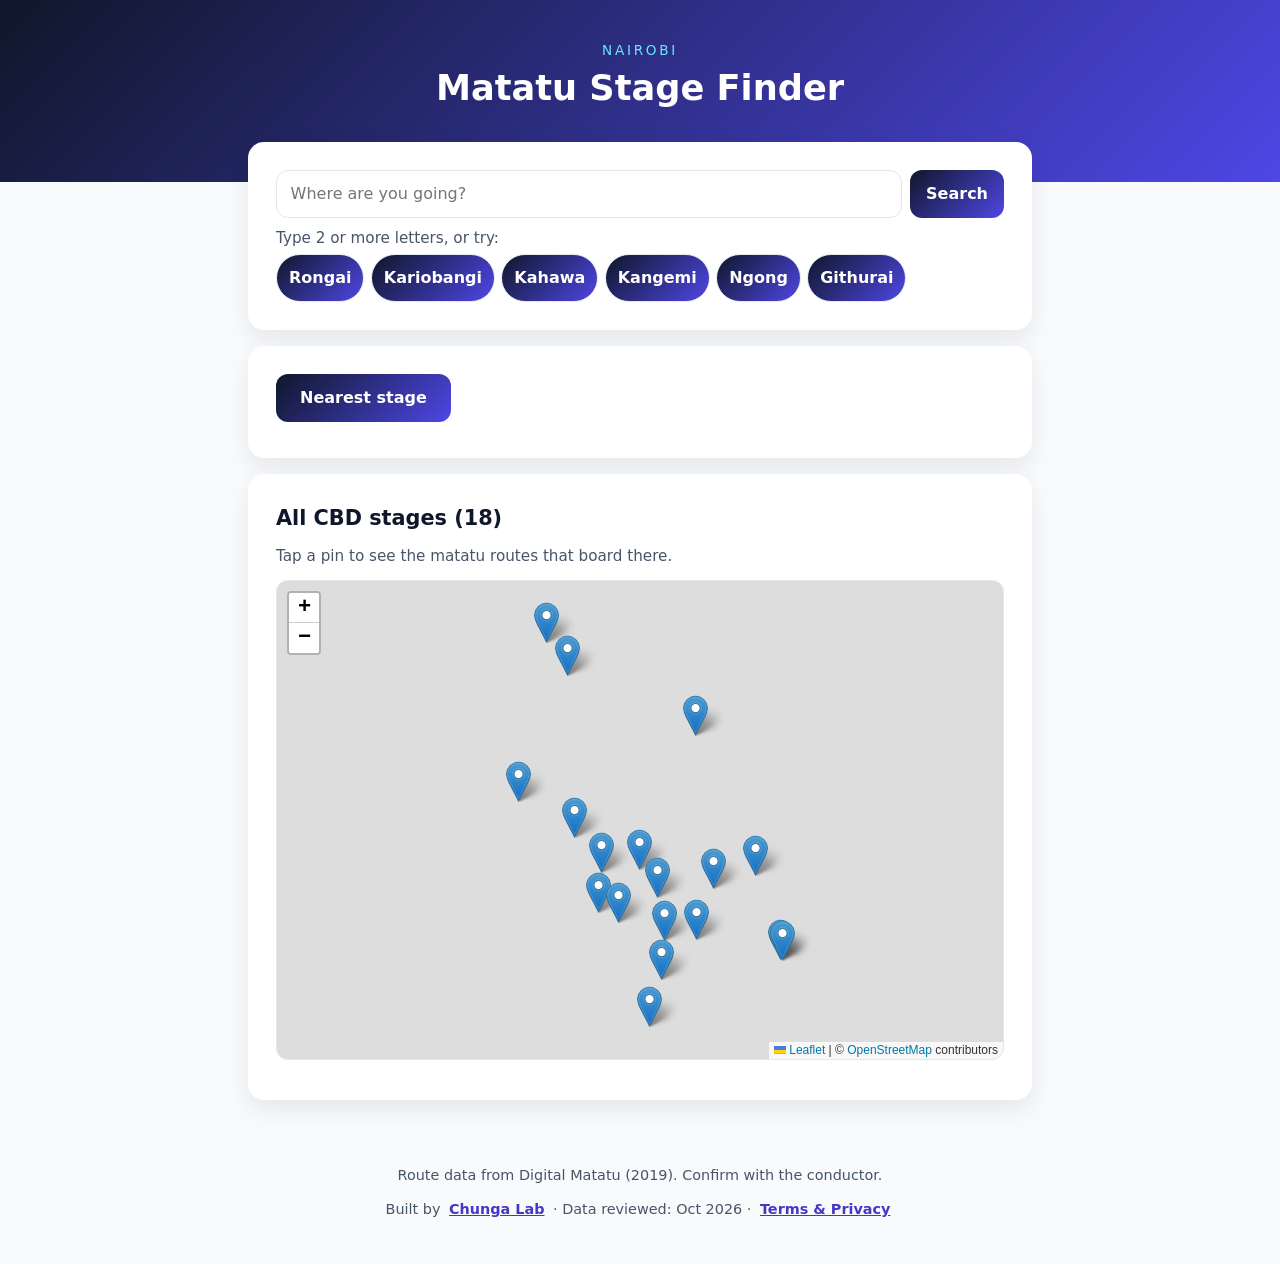
==== matatu/index.html @ adf6af7a "Matatu stage finder: preview" ====
<!DOCTYPE html>
<html lang="en">
<head>
  <meta charset="utf-8">
  <meta name="viewport" content="width=device-width, initial-scale=1">
  <title>Nairobi Matatu Stage Finder</title>
  <meta name="description" content="Find the matatu route number and the CBD stage to board at.">
  <meta name="theme-color" content="#0f172a">
  <link rel="manifest" href="manifest.webmanifest">
  <link rel="icon" href="icons/icon-192.png">
  <link rel="apple-touch-icon" href="icons/icon-192.png">
  <link rel="stylesheet" href="vendor/leaflet/leaflet.css">
  <link rel="stylesheet" href="style.css">
</head>
<body>
  <header>
    <p class="brand">Nairobi</p>
    <h1><a href="#/">Matatu Stage Finder</a></h1>
  </header>
  <main id="screen" aria-live="polite"></main>
  <footer>
    <p>Route data from Digital Matatu (2019). Confirm with the conductor.</p>
    <p class="footer-links">
      Built by <a href="https://chungalab.github.io" target="_blank" rel="noopener">Chunga Lab</a>
      <span aria-hidden="true">·</span> Data reviewed: Oct 2026
      <span aria-hidden="true">·</span> <a href="#/terms">Terms &amp; Privacy</a>
    </p>
  </footer>
  <script src="vendor/leaflet/leaflet.js"></script>
  <script type="module" src="app.js"></script>
</body>
</html>
---- matatu/vendor/leaflet/leaflet.css ----
/* required styles */

.leaflet-pane,
.leaflet-tile,
.leaflet-marker-icon,
.leaflet-marker-shadow,
.leaflet-tile-container,
.leaflet-pane > svg,
.leaflet-pane > canvas,
.leaflet-zoom-box,
.leaflet-image-layer,
.leaflet-layer {
	position: absolute;
	left: 0;
	top: 0;
	}
.leaflet-container {
	overflow: hidden;
	}
.leaflet-tile,
.leaflet-marker-icon,
.leaflet-marker-shadow {
	-webkit-user-select: none;
	   -moz-user-select: none;
	        user-select: none;
	  -webkit-user-drag: none;
	}
/* Prevents IE11 from highlighting tiles in blue */
.leaflet-tile::selection {
	background: transparent;
}
/* Safari renders non-retina tile on retina better with this, but Chrome is worse */
.leaflet-safari .leaflet-tile {
	image-rendering: -webkit-optimize-contrast;
	}
/* hack that prevents hw layers "stretching" when loading new tiles */
.leaflet-safari .leaflet-tile-container {
	width: 1600px;
	height: 1600px;
	-webkit-transform-origin: 0 0;
	}
.leaflet-marker-icon,
.leaflet-marker-shadow {
	display: block;
	}
/* .leaflet-container svg: reset svg max-width decleration shipped in Joomla! (joomla.org) 3.x */
/* .leaflet-container img: map is broken in FF if you have max-width: 100% on tiles */
.leaflet-container .leaflet-overlay-pane svg {
	max-width: none !important;
	max-height: none !important;
	}
.leaflet-container .leaflet-marker-pane img,
.leaflet-container .leaflet-shadow-pane img,
.leaflet-container .leaflet-tile-pane img,
.leaflet-container img.leaflet-image-layer,
.leaflet-container .leaflet-tile {
	max-width: none !important;
	max-height: none !important;
	width: auto;
	padding: 0;
	}

.leaflet-container img.leaflet-tile {
	/* See: https://bugs.chromium.org/p/chromium/issues/detail?id=600120 */
	mix-blend-mode: plus-lighter;
}

.leaflet-container.leaflet-touch-zoom {
	-ms-touch-action: pan-x pan-y;
	touch-action: pan-x pan-y;
	}
.leaflet-container.leaflet-touch-drag {
	-ms-touch-action: pinch-zoom;
	/* Fallback for FF which doesn't support pinch-zoom */
	touch-action: none;
	touch-action: pinch-zoom;
}
.leaflet-container.leaflet-touch-drag.leaflet-touch-zoom {
	-ms-touch-action: none;
	touch-action: none;
}
.leaflet-container {
	-webkit-tap-highlight-color: transparent;
}
.leaflet-container a {
	-webkit-tap-highlight-color: rgba(51, 181, 229, 0.4);
}
.leaflet-tile {
	filter: inherit;
	visibility: hidden;
	}
.leaflet-tile-loaded {
	visibility: inherit;
	}
.leaflet-zoom-box {
	width: 0;
	height: 0;
	-moz-box-sizing: border-box;
	     box-sizing: border-box;
	z-index: 800;
	}
/* workaround for https://bugzilla.mozilla.org/show_bug.cgi?id=888319 */
.leaflet-overlay-pane svg {
	-moz-user-select: none;
	}

.leaflet-pane         { z-index: 400; }

.leaflet-tile-pane    { z-index: 200; }
.leaflet-overlay-pane { z-index: 400; }
.leaflet-shadow-pane  { z-index: 500; }
.leaflet-marker-pane  { z-index: 600; }
.leaflet-tooltip-pane   { z-index: 650; }
.leaflet-popup-pane   { z-index: 700; }

.leaflet-map-pane canvas { z-index: 100; }
.leaflet-map-pane svg    { z-index: 200; }

.leaflet-vml-shape {
	width: 1px;
	height: 1px;
	}
.lvml {
	behavior: url(#default#VML);
	display: inline-block;
	position: absolute;
	}


/* control positioning */

.leaflet-control {
	position: relative;
	z-index: 800;
	pointer-events: visiblePainted; /* IE 9-10 doesn't have auto */
	pointer-events: auto;
	}
.leaflet-top,
.leaflet-bottom {
	position: absolute;
	z-index: 1000;
	pointer-events: none;
	}
.leaflet-top {
	top: 0;
	}
.leaflet-right {
	right: 0;
	}
.leaflet-bottom {
	bottom: 0;
	}
.leaflet-left {
	left: 0;
	}
.leaflet-control {
	float: left;
	clear: both;
	}
.leaflet-right .leaflet-control {
	float: right;
	}
.leaflet-top .leaflet-control {
	margin-top: 10px;
	}
.leaflet-bottom .leaflet-control {
	margin-bottom: 10px;
	}
.leaflet-left .leaflet-control {
	margin-left: 10px;
	}
.leaflet-right .leaflet-control {
	margin-right: 10px;
	}


/* zoom and fade animations */

.leaflet-fade-anim .leaflet-popup {
	opacity: 0;
	-webkit-transition: opacity 0.2s linear;
	   -moz-transition: opacity 0.2s linear;
	        transition: opacity 0.2s linear;
	}
.leaflet-fade-anim .leaflet-map-pane .leaflet-popup {
	opacity: 1;
	}
.leaflet-zoom-animated {
	-webkit-transform-origin: 0 0;
	    -ms-transform-origin: 0 0;
	        transform-origin: 0 0;
	}
svg.leaflet-zoom-animated {
	will-change: transform;
}

.leaflet-zoom-anim .leaflet-zoom-animated {
	-webkit-transition: -webkit-transform 0.25s cubic-bezier(0,0,0.25,1);
	   -moz-transition:    -moz-transform 0.25s cubic-bezier(0,0,0.25,1);
	        transition:         transform 0.25s cubic-bezier(0,0,0.25,1);
	}
.leaflet-zoom-anim .leaflet-tile,
.leaflet-pan-anim .leaflet-tile {
	-webkit-transition: none;
	   -moz-transition: none;
	        transition: none;
	}

.leaflet-zoom-anim .leaflet-zoom-hide {
	visibility: hidden;
	}


/* cursors */

.leaflet-interactive {
	cursor: pointer;
	}
.leaflet-grab {
	cursor: -webkit-grab;
	cursor:    -moz-grab;
	cursor:         grab;
	}
.leaflet-crosshair,
.leaflet-crosshair .leaflet-interactive {
	cursor: crosshair;
	}
.leaflet-popup-pane,
.leaflet-control {
	cursor: auto;
	}
.leaflet-dragging .leaflet-grab,
.leaflet-dragging .leaflet-grab .leaflet-interactive,
.leaflet-dragging .leaflet-marker-draggable {
	cursor: move;
	cursor: -webkit-grabbing;
	cursor:    -moz-grabbing;
	cursor:         grabbing;
	}

/* marker & overlays interactivity */
.leaflet-marker-icon,
.leaflet-marker-shadow,
.leaflet-image-layer,
.leaflet-pane > svg path,
.leaflet-tile-container {
	pointer-events: none;
	}

.leaflet-marker-icon.leaflet-interactive,
.leaflet-image-layer.leaflet-interactive,
.leaflet-pane > svg path.leaflet-interactive,
svg.leaflet-image-layer.leaflet-interactive path {
	pointer-events: visiblePainted; /* IE 9-10 doesn't have auto */
	pointer-events: auto;
	}

/* visual tweaks */

.leaflet-container {
	background: #ddd;
	outline-offset: 1px;
	}
.leaflet-container a {
	color: #0078A8;
	}
.leaflet-zoom-box {
	border: 2px dotted #38f;
	background: rgba(255,255,255,0.5);
	}


/* general typography */
.leaflet-container {
	font-family: "Helvetica Neue", Arial, Helvetica, sans-serif;
	font-size: 12px;
	font-size: 0.75rem;
	line-height: 1.5;
	}


/* general toolbar styles */

.leaflet-bar {
	box-shadow: 0 1px 5px rgba(0,0,0,0.65);
	border-radius: 4px;
	}
.leaflet-bar a {
	background-color: #fff;
	border-bottom: 1px solid #ccc;
	width: 26px;
	height: 26px;
	line-height: 26px;
	display: block;
	text-align: center;
	text-decoration: none;
	color: black;
	}
.leaflet-bar a,
.leaflet-control-layers-toggle {
	background-position: 50% 50%;
	background-repeat: no-repeat;
	display: block;
	}
.leaflet-bar a:hover,
.leaflet-bar a:focus {
	background-color: #f4f4f4;
	}
.leaflet-bar a:first-child {
	border-top-left-radius: 4px;
	border-top-right-radius: 4px;
	}
.leaflet-bar a:last-child {
	border-bottom-left-radius: 4px;
	border-bottom-right-radius: 4px;
	border-bottom: none;
	}
.leaflet-bar a.leaflet-disabled {
	cursor: default;
	background-color: #f4f4f4;
	color: #bbb;
	}

.leaflet-touch .leaflet-bar a {
	width: 30px;
	height: 30px;
	line-height: 30px;
	}
.leaflet-touch .leaflet-bar a:first-child {
	border-top-left-radius: 2px;
	border-top-right-radius: 2px;
	}
.leaflet-touch .leaflet-bar a:last-child {
	border-bottom-left-radius: 2px;
	border-bottom-right-radius: 2px;
	}

/* zoom control */

.leaflet-control-zoom-in,
.leaflet-control-zoom-out {
	font: bold 18px 'Lucida Console', Monaco, monospace;
	text-indent: 1px;
	}

.leaflet-touch .leaflet-control-zoom-in, .leaflet-touch .leaflet-control-zoom-out  {
	font-size: 22px;
	}


/* layers control */

.leaflet-control-layers {
	box-shadow: 0 1px 5px rgba(0,0,0,0.4);
	background: #fff;
	border-radius: 5px;
	}
.leaflet-control-layers-toggle {
	background-image: url(images/layers.png);
	width: 36px;
	height: 36px;
	}
.leaflet-retina .leaflet-control-layers-toggle {
	background-image: url(images/layers-2x.png);
	background-size: 26px 26px;
	}
.leaflet-touch .leaflet-control-layers-toggle {
	width: 44px;
	height: 44px;
	}
.leaflet-control-layers .leaflet-control-layers-list,
.leaflet-control-layers-expanded .leaflet-control-layers-toggle {
	display: none;
	}
.leaflet-control-layers-expanded .leaflet-control-layers-list {
	display: block;
	position: relative;
	}
.leaflet-control-layers-expanded {
	padding: 6px 10px 6px 6px;
	color: #333;
	background: #fff;
	}
.leaflet-control-layers-scrollbar {
	overflow-y: scroll;
	overflow-x: hidden;
	padding-right: 5px;
	}
.leaflet-control-layers-selector {
	margin-top: 2px;
	position: relative;
	top: 1px;
	}
.leaflet-control-layers label {
	display: block;
	font-size: 13px;
	font-size: 1.08333em;
	}
.leaflet-control-layers-separator {
	height: 0;
	border-top: 1px solid #ddd;
	margin: 5px -10px 5px -6px;
	}

/* Default icon URLs */
.leaflet-default-icon-path { /* used only in path-guessing heuristic, see L.Icon.Default */
	background-image: url(images/marker-icon.png);
	}


/* attribution and scale controls */

.leaflet-container .leaflet-control-attribution {
	background: #fff;
	background: rgba(255, 255, 255, 0.8);
	margin: 0;
	}
.leaflet-control-attribution,
.leaflet-control-scale-line {
	padding: 0 5px;
	color: #333;
	line-height: 1.4;
	}
.leaflet-control-attribution a {
	text-decoration: none;
	}
.leaflet-control-attribution a:hover,
.leaflet-control-attribution a:focus {
	text-decoration: underline;
	}
.leaflet-attribution-flag {
	display: inline !important;
	vertical-align: baseline !important;
	width: 1em;
	height: 0.6669em;
	}
.leaflet-left .leaflet-control-scale {
	margin-left: 5px;
	}
.leaflet-bottom .leaflet-control-scale {
	margin-bottom: 5px;
	}
.leaflet-control-scale-line {
	border: 2px solid #777;
	border-top: none;
	line-height: 1.1;
	padding: 2px 5px 1px;
	white-space: nowrap;
	-moz-box-sizing: border-box;
	     box-sizing: border-box;
	background: rgba(255, 255, 255, 0.8);
	text-shadow: 1px 1px #fff;
	}
.leaflet-control-scale-line:not(:first-child) {
	border-top: 2px solid #777;
	border-bottom: none;
	margin-top: -2px;
	}
.leaflet-control-scale-line:not(:first-child):not(:last-child) {
	border-bottom: 2px solid #777;
	}

.leaflet-touch .leaflet-control-attribution,
.leaflet-touch .leaflet-control-layers,
.leaflet-touch .leaflet-bar {
	box-shadow: none;
	}
.leaflet-touch .leaflet-control-layers,
.leaflet-touch .leaflet-bar {
	border: 2px solid rgba(0,0,0,0.2);
	background-clip: padding-box;
	}


/* popup */

.leaflet-popup {
	position: absolute;
	text-align: center;
	margin-bottom: 20px;
	}
.leaflet-popup-content-wrapper {
	padding: 1px;
	text-align: left;
	border-radius: 12px;
	}
.leaflet-popup-content {
	margin: 13px 24px 13px 20px;
	line-height: 1.3;
	font-size: 13px;
	font-size: 1.08333em;
	min-height: 1px;
	}
.leaflet-popup-content p {
	margin: 17px 0;
	margin: 1.3em 0;
	}
.leaflet-popup-tip-container {
	width: 40px;
	height: 20px;
	position: absolute;
	left: 50%;
	margin-top: -1px;
	margin-left: -20px;
	overflow: hidden;
	pointer-events: none;
	}
.leaflet-popup-tip {
	width: 17px;
	height: 17px;
	padding: 1px;

	margin: -10px auto 0;
	pointer-events: auto;

	-webkit-transform: rotate(45deg);
	   -moz-transform: rotate(45deg);
	    -ms-transform: rotate(45deg);
	        transform: rotate(45deg);
	}
.leaflet-popup-content-wrapper,
.leaflet-popup-tip {
	background: white;
	color: #333;
	box-shadow: 0 3px 14px rgba(0,0,0,0.4);
	}
.leaflet-container a.leaflet-popup-close-button {
	position: absolute;
	top: 0;
	right: 0;
	border: none;
	text-align: center;
	width: 24px;
	height: 24px;
	font: 16px/24px Tahoma, Verdana, sans-serif;
	color: #757575;
	text-decoration: none;
	background: transparent;
	}
.leaflet-container a.leaflet-popup-close-button:hover,
.leaflet-container a.leaflet-popup-close-button:focus {
	color: #585858;
	}
.leaflet-popup-scrolled {
	overflow: auto;
	}

.leaflet-oldie .leaflet-popup-content-wrapper {
	-ms-zoom: 1;
	}
.leaflet-oldie .leaflet-popup-tip {
	width: 24px;
	margin: 0 auto;

	-ms-filter: "progid:DXImageTransform.Microsoft.Matrix(M11=0.70710678, M12=0.70710678, M21=-0.70710678, M22=0.70710678)";
	filter: progid:DXImageTransform.Microsoft.Matrix(M11=0.70710678, M12=0.70710678, M21=-0.70710678, M22=0.70710678);
	}

.leaflet-oldie .leaflet-control-zoom,
.leaflet-oldie .leaflet-control-layers,
.leaflet-oldie .leaflet-popup-content-wrapper,
.leaflet-oldie .leaflet-popup-tip {
	border: 1px solid #999;
	}


/* div icon */

.leaflet-div-icon {
	background: #fff;
	border: 1px solid #666;
	}


/* Tooltip */
/* Base styles for the element that has a tooltip */
.leaflet-tooltip {
	position: absolute;
	padding: 6px;
	background-color: #fff;
	border: 1px solid #fff;
	border-radius: 3px;
	color: #222;
	white-space: nowrap;
	-webkit-user-select: none;
	-moz-user-select: none;
	-ms-user-select: none;
	user-select: none;
	pointer-events: none;
	box-shadow: 0 1px 3px rgba(0,0,0,0.4);
	}
.leaflet-tooltip.leaflet-interactive {
	cursor: pointer;
	pointer-events: auto;
	}
.leaflet-tooltip-top:before,
.leaflet-tooltip-bottom:before,
.leaflet-tooltip-left:before,
.leaflet-tooltip-right:before {
	position: absolute;
	pointer-events: none;
	border: 6px solid transparent;
	background: transparent;
	content: "";
	}

/* Directions */

.leaflet-tooltip-bottom {
	margin-top: 6px;
}
.leaflet-tooltip-top {
	margin-top: -6px;
}
.leaflet-tooltip-bottom:before,
.leaflet-tooltip-top:before {
	left: 50%;
	margin-left: -6px;
	}
.leaflet-tooltip-top:before {
	bottom: 0;
	margin-bottom: -12px;
	border-top-color: #fff;
	}
.leaflet-tooltip-bottom:before {
	top: 0;
	margin-top: -12px;
	margin-left: -6px;
	border-bottom-color: #fff;
	}
.leaflet-tooltip-left {
	margin-left: -6px;
}
.leaflet-tooltip-right {
	margin-left: 6px;
}
.leaflet-tooltip-left:before,
.leaflet-tooltip-right:before {
	top: 50%;
	margin-top: -6px;
	}
.leaflet-tooltip-left:before {
	right: 0;
	margin-right: -12px;
	border-left-color: #fff;
	}
.leaflet-tooltip-right:before {
	left: 0;
	margin-left: -12px;
	border-right-color: #fff;
	}

/* Printing */

@media print {
	/* Prevent printers from removing background-images of controls. */
	.leaflet-control {
		-webkit-print-color-adjust: exact;
		print-color-adjust: exact;
		}
	}
---- matatu/style.css ----
:root {
  --navy: #0f172a;
  --indigo: #4f46e5;
  --cyan: #06b6d4;
  --bg: #f8fafc;
  --card: #ffffff;
  --text: #1e293b;
  --muted: #475569;
  --heading: #0f172a;
  --inner: #ffffff;
  --border: #e2e8f0;
  --link: #4338ca;
  --ok: #166534;
  color-scheme: light dark;
}
@media (prefers-color-scheme: dark) {
  :root {
    --bg: #0b1120;
    --card: #1e293b;
    --text: #f1f5f9;
    --muted: #cbd5e1;
    --heading: #ffffff;
    --inner: #0f172a;
    --border: #475569;
    --link: #a5b4fc;
    --ok: #86efac;
  }
}
* { box-sizing: border-box; margin: 0; padding: 0; }
body {
  font-family: system-ui, -apple-system, "Segoe UI", Roboto, sans-serif;
  background-color: var(--bg);
  color: var(--text);
  line-height: 1.6;
}
header {
  background: linear-gradient(135deg, var(--navy), var(--indigo));
  color: #fff;
  text-align: center;
  padding: 1.75rem 1rem 4rem;
}
header .brand {
  font-size: 0.85rem;
  letter-spacing: 0.2em;
  text-transform: uppercase;
  color: #67e8f9;
  margin-bottom: 0.35rem;
}
header h1 { font-size: clamp(1.5rem, 6vw, 2.2rem); line-height: 1.2; }
header h1 a { color: #fff; text-decoration: none; }
main {
  max-width: 52rem;
  margin: -2.5rem auto 0;
  padding: 0 1rem 2rem;
}
footer {
  max-width: 52rem;
  margin: 0 auto;
  padding: 0 1rem 2rem;
  color: var(--muted);
  font-size: 0.9rem;
  text-align: center;
}
.footer-links a { display: inline-block; padding: 0.7rem 0.25rem; font-weight: 600; }
.verified { display: block; margin-top: 0.25rem; font-size: 0.9rem; font-weight: 700; color: var(--ok); }
.data-note { display: block; margin-top: 0.25rem; font-size: 0.85rem; color: var(--muted); }
.terms h3 { margin: 1.25rem 0 0.35rem; font-size: 1.1rem; color: var(--heading); }
.terms p,
.terms li { line-height: 1.55; overflow-wrap: anywhere; }
.terms ul { padding-left: 1.25rem; margin: 0.25rem 0; }
.terms li { margin: 0.3rem 0; }
.terms .swahili { margin-top: 1.5rem; padding-top: 1rem; border-top: 1px solid var(--border); font-weight: 700; color: var(--heading); }
section {
  background: var(--card);
  border-radius: 1rem;
  padding: 1.25rem 1rem;
  margin-bottom: 1rem;
  box-shadow: 0 10px 25px rgba(15, 23, 42, 0.08);
}
h2 { font-size: 1.3rem; color: var(--heading); margin-bottom: 0.5rem; }
a { color: var(--link); }
.muted { color: var(--muted); font-size: 0.95rem; }

/* Search box, suggestions and results */
.search-form { display: flex; gap: 0.5rem; }
.search-form input {
  flex: 1;
  min-width: 0;
  min-height: 3rem;
  padding: 0.65rem 0.85rem;
  font: inherit;
  font-size: 1rem;
  color: var(--text);
  background: var(--inner);
  border: 1px solid var(--border);
  border-radius: 0.75rem;
}
.search-form button {
  min-height: 3rem;
  padding: 0 1rem;
  font: inherit;
  font-weight: 700;
  color: #fff;
  background: linear-gradient(135deg, var(--navy), var(--indigo));
  border: 0;
  border-radius: 0.75rem;
  cursor: pointer;
}
.search-form input:disabled,
.search-form button:disabled { opacity: 0.6; cursor: not-allowed; }
.retry {
  min-height: 3rem;
  margin-top: 0.5rem;
  padding: 0 1.5rem;
  font: inherit;
  font-weight: 700;
  color: #fff;
  background: linear-gradient(135deg, var(--navy), var(--indigo));
  border: 0;
  border-radius: 0.75rem;
  cursor: pointer;
}
.near-btn,
.install-btn {
  min-height: 3rem;
  padding: 0 1.5rem;
  font: inherit;
  font-weight: 700;
  color: #fff;
  background: linear-gradient(135deg, var(--navy), var(--indigo));
  border: 0;
  border-radius: 0.75rem;
  cursor: pointer;
}
.near-btn:disabled { opacity: 0.6; cursor: wait; }
.install-btn { margin-top: 0.5rem; }
.install-btn[hidden] { display: none; }
.near { margin-top: 0.5rem; }
.near h3 { font-size: 1.1rem; color: var(--heading); }
.near-list { list-style: none; padding: 0; margin: 0.25rem 0 0; }
.near-item { padding: 0.5rem 0 0.75rem; border-top: 1px solid var(--border); }
.near-item:first-child { border-top: 0; }
.near-pick {
  display: block;
  width: 100%;
  min-height: 3rem;
  padding: 0.4rem 0;
  font: inherit;
  text-align: left;
  color: var(--text);
  background: none;
  border: 0;
  cursor: pointer;
}
.near-pick strong { display: block; color: var(--link); overflow-wrap: anywhere; }
.directions {
  display: inline-flex;
  align-items: center;
  min-height: 3rem;
  margin-top: 0.75rem;
  font-weight: 600;
}
.suggestions { margin-top: 0.5rem; }
.suggestions .chips { margin-top: 0.25rem; }
.did-you-mean { font-weight: 600; margin: 0.25rem 0; }
.suggest-list { list-style: none; padding: 0; }
.suggest-list li { border-top: 1px solid var(--border); }
.suggest-list li:first-child { border-top: 0; }
.suggest-list a { display: block; min-height: 3rem; padding: 0.6rem 0; text-decoration: none; color: var(--text); }
.suggest-list .place-name { display: block; font-weight: 700; color: var(--link); overflow-wrap: anywhere; }
.suggest-list .sub { display: block; font-size: 0.9rem; color: var(--muted); overflow-wrap: anywhere; }

details.place { border-top: 1px solid var(--border); margin-top: 0.5rem; }
details.place summary {
  display: flex;
  flex-wrap: wrap;
  align-items: center;
  gap: 0.25rem 0.75rem;
  min-height: 3rem;
  padding: 0.5rem 0;
  cursor: pointer;
}
details.place .place-name { font-weight: 700; color: var(--heading); overflow-wrap: anywhere; }
.group-title { font-size: 1rem; color: var(--muted); margin-top: 0.75rem; }
.card {
  display: flex;
  align-items: center;
  gap: 0.75rem;
  min-height: 3rem;
  padding: 0.6rem;
  margin: 0.5rem 0;
  color: var(--text);
  text-decoration: none;
  background: var(--inner);
  border: 1px solid var(--border);
  border-radius: 0.75rem;
}
.card .route-number { flex-shrink: 0; min-width: 3.5rem; padding: 0.1rem 0.5rem; font-size: 1.25rem; text-align: center; }
.card-body { display: block; min-width: 0; overflow-wrap: anywhere; }
.card-body > * { display: block; }
.card-body .muted { font-size: 0.9rem; }

.lead { font-size: 1.15rem; font-weight: 700; color: var(--heading); margin-top: 0.5rem; overflow-wrap: anywhere; }
.stop-order { margin-top: 0.5rem; padding-left: 1.75rem; }
.stop-order li { padding: 0.2rem 0; overflow-wrap: anywhere; }
.stop-order .dest { font-weight: 800; color: var(--heading); }
.stop-order .tag { font-weight: 600; color: var(--link); font-size: 0.9rem; }

/* Map */
.map {
  width: 100%;
  height: 60vh;
  min-height: 320px;
  border: 1px solid var(--border);
  border-radius: 0.75rem;
  margin-top: 0.75rem;
  z-index: 0;
}
.leaflet-popup-content-wrapper,
.leaflet-popup-tip { background: #fff; color: #1e293b; }
.leaflet-popup-content { margin: 0.75rem 1rem; }
.leaflet-popup-content a { color: #4338ca; }
.leaflet-container a.leaflet-popup-close-button { width: 2.5rem; height: 2.5rem; font-size: 1.5rem; line-height: 2.5rem; }

/* Route chips */
.chips { list-style: none; display: flex; flex-wrap: wrap; gap: 0.4rem; padding: 0; margin: 0.5rem 0 0; }
.chips li { margin: 0; }
.chips a {
  display: inline-flex;
  align-items: center;
  justify-content: center;
  min-width: 3rem;
  min-height: 3rem;
  padding: 0 0.75rem;
  font-weight: 700;
  text-decoration: none;
  color: #fff;
  background: linear-gradient(135deg, var(--navy), var(--indigo));
  border: 1px solid var(--border);
  border-radius: 999px;
}
/* Compact popup: small wrapping pill chips, 4-5 per row, still 36px tall to tap */
.stage-popup { width: 14rem; max-width: 100%; }
.stage-popup .popup-title { display: block; padding-right: 1.5rem; line-height: 1.3; overflow-wrap: anywhere; }
.stage-popup .popup-count { font-size: 0.85rem; color: #475569; }
.popup-chips { max-height: 9rem; overflow-y: auto; margin-top: 0.25rem; }
.popup-chips .chips { gap: 0.3rem; margin-top: 0.25rem; }
.popup-chips .chips a {
  min-width: 2.6rem;
  min-height: 2.25rem;
  padding: 0 0.5rem;
  font-size: 0.85rem;
  color: #fff;
}

/* Selected stage panel and stage list */
.stage-info { margin-top: 0.75rem; }
.stage-info h3 { font-size: 1.1rem; color: var(--heading); }
.stage-list { list-style: none; padding: 0; margin-top: 0.5rem; }
.stage-list li { margin: 0; padding: 0.5rem 0; border-top: 1px solid var(--border); overflow-wrap: anywhere; }
.stage-list li:first-child { border-top: 0; }
.stage-list a { display: block; min-height: 3rem; padding: 0.75rem 0; font-weight: 600; }

.back { display: inline-flex; align-items: center; min-height: 3rem; font-weight: 600; }
.route-number {
  display: inline-block;
  padding: 0 1rem;
  color: #fff;
  background: linear-gradient(135deg, var(--navy), var(--indigo));
  border-radius: 0.75rem;
  font-size: 2rem;
  font-weight: 800;
}

@media (min-width: 40rem) {
  header { padding: 2.5rem 1.5rem 4.5rem; }
  main { padding: 0 1.5rem 3rem; }
  section { padding: 1.75rem; }
  .map { height: 480px; }
}
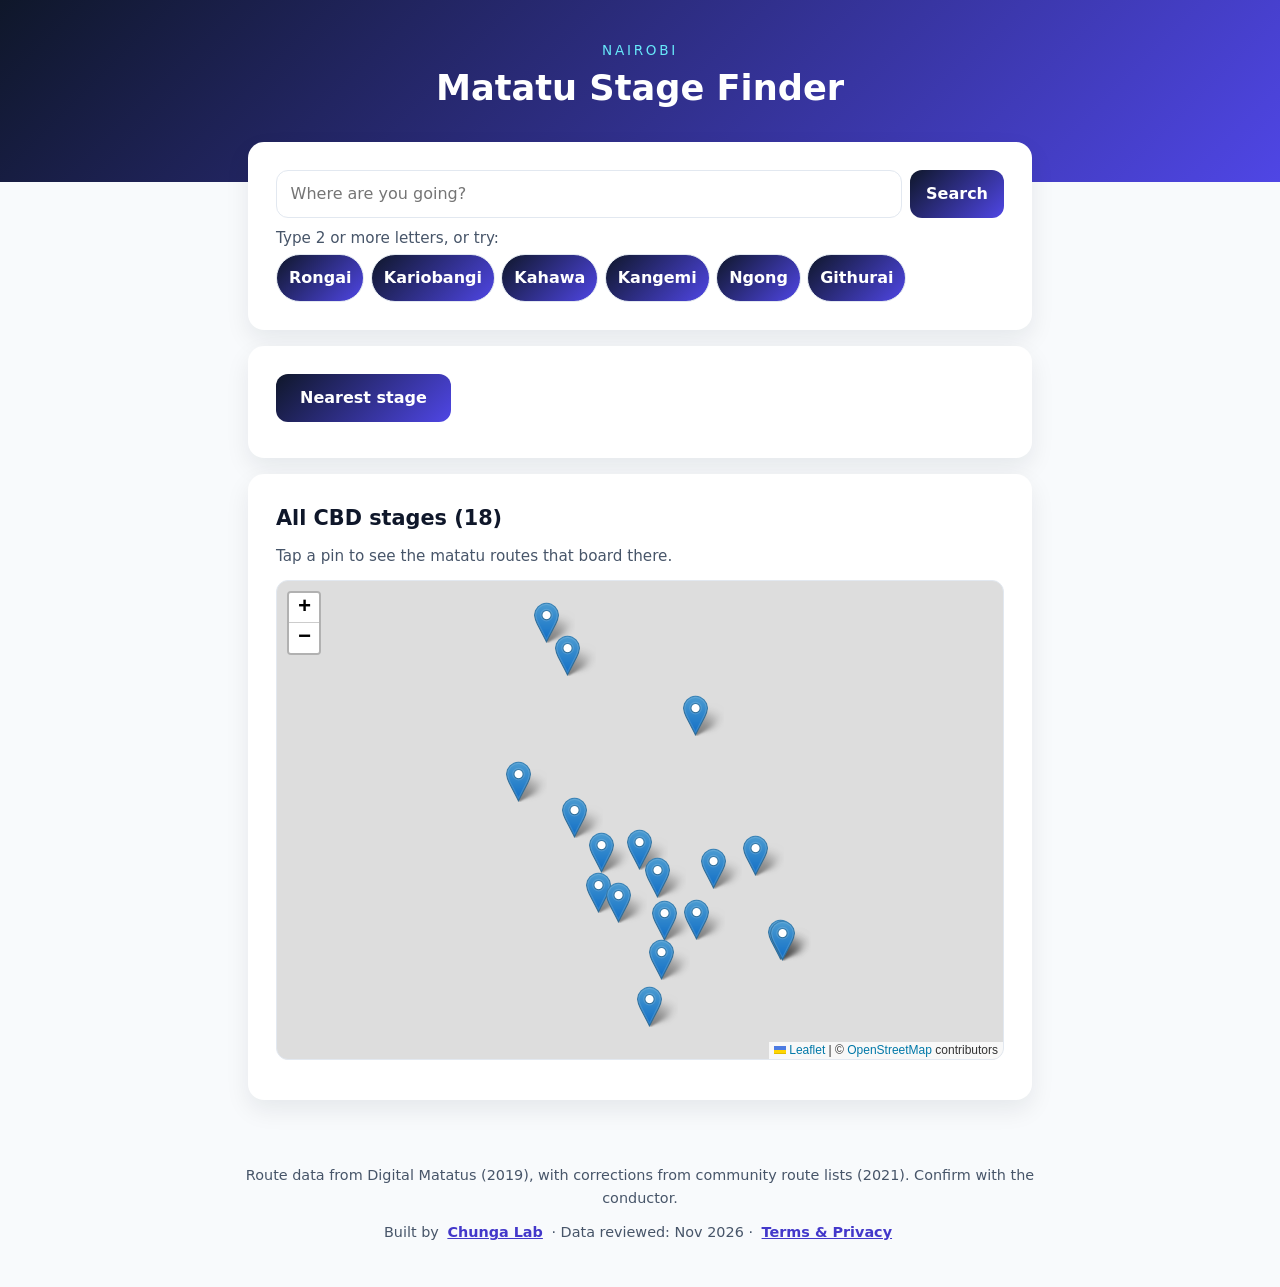
==== commit deae6702: "Publish polish: Digital Matatus Credit,14B wording,verified-route note, cache v11" ====
--- a/matatu/index.html
+++ b/matatu/index.html
@@ -19,10 +19,10 @@
   </header>
   <main id="screen" aria-live="polite"></main>
   <footer>
-    <p>Route data from Digital Matatu (2019). Confirm with the conductor.</p>
+    <p>Route data from Digital Matatus (2019), with corrections from community route lists (2021). Confirm with the conductor.</p>
     <p class="footer-links">
       Built by <a href="https://chungalab.github.io" target="_blank" rel="noopener">Chunga Lab</a>
-      <span aria-hidden="true">·</span> Data reviewed: Oct 2026
+      <span aria-hidden="true">·</span> Data reviewed: Nov 2026
       <span aria-hidden="true">·</span> <a href="#/terms">Terms &amp; Privacy</a>
     </p>
   </footer>
--- a/matatu/style.css
+++ b/matatu/style.css
@@ -63,6 +63,7 @@
 }
 .footer-links a { display: inline-block; padding: 0.7rem 0.25rem; font-weight: 600; }
 .verified { display: block; margin-top: 0.25rem; font-size: 0.9rem; font-weight: 700; color: var(--ok); }
+.boarding-note { display: block; margin-top: 0.25rem; font-size: 0.9rem; overflow-wrap: anywhere; }
 .data-note { display: block; margin-top: 0.25rem; font-size: 0.85rem; color: var(--muted); }
 .terms h3 { margin: 1.25rem 0 0.35rem; font-size: 1.1rem; color: var(--heading); }
 .terms p,
@@ -121,6 +122,8 @@
   cursor: pointer;
 }
 .near-btn,
+.report-send,
+.report-here,
 .install-btn {
   min-height: 3rem;
   padding: 0 1.5rem;
@@ -133,6 +136,44 @@
   cursor: pointer;
 }
 .near-btn:disabled { opacity: 0.6; cursor: wait; }
+
+/* Report a mistake */
+.card-wrap { margin: 0.5rem 0; }
+.card-wrap .card { margin: 0; }
+.group-line { display: block; margin: 0.5rem 0 0; font-size: 0.85rem; font-weight: 600; color: var(--muted); }
+.report-link { display: inline-flex; align-items: center; min-height: 3rem; font-size: 0.9rem; font-weight: 600; }
+.report-summary { margin: 0.5rem 0; overflow-wrap: anywhere; }
+.report-form h3 { font-size: 1.1rem; color: var(--heading); }
+.reasons { display: grid; gap: 0.5rem; }
+.reason-btn {
+  min-height: 3.5rem;
+  padding: 0.5rem 1rem;
+  font: inherit;
+  font-weight: 700;
+  color: var(--text);
+  background: var(--inner);
+  border: 2px solid var(--border);
+  border-radius: 0.75rem;
+  cursor: pointer;
+}
+.reason-btn[aria-pressed="true"] { color: #fff; background: linear-gradient(135deg, var(--navy), var(--indigo)); border-color: transparent; }
+.report-here { display: block; margin-top: 0.75rem; }
+.report-here:disabled,
+.report-send:disabled { opacity: 0.6; cursor: not-allowed; }
+.report-form label { display: block; margin-top: 0.75rem; font-weight: 600; }
+.report-form textarea {
+  display: block;
+  width: 100%;
+  margin-top: 0.25rem;
+  padding: 0.6rem;
+  font: inherit;
+  color: var(--text);
+  background: var(--inner);
+  border: 1px solid var(--border);
+  border-radius: 0.75rem;
+}
+.report-send { display: block; width: 100%; margin-top: 1rem; }
+.report-trap { position: absolute; left: -9999px; width: 1px; height: 1px; overflow: hidden; }
 .install-btn { margin-top: 0.5rem; }
 .install-btn[hidden] { display: none; }
 .near { margin-top: 0.5rem; }
@@ -195,7 +236,7 @@
   border: 1px solid var(--border);
   border-radius: 0.75rem;
 }
-.card .route-number { flex-shrink: 0; min-width: 3.5rem; padding: 0.1rem 0.5rem; font-size: 1.25rem; text-align: center; }
+.card .route-number { flex-shrink: 0; min-width: 3.5rem; max-width: 6.5rem; padding: 0.1rem 0.5rem; font-size: 1.25rem; text-align: center; overflow-wrap: anywhere; }
 .card-body { display: block; min-width: 0; overflow-wrap: anywhere; }
 .card-body > * { display: block; }
 .card-body .muted { font-size: 0.9rem; }
@@ -270,6 +311,9 @@
   border-radius: 0.75rem;
   font-size: 2rem;
   font-weight: 800;
+  max-width: 100%;
+  line-height: 1.2;
+  white-space: normal; /* long labels such as "14 (via Thika Rd)" wrap instead of overflowing */
 }
 
 @media (min-width: 40rem) {
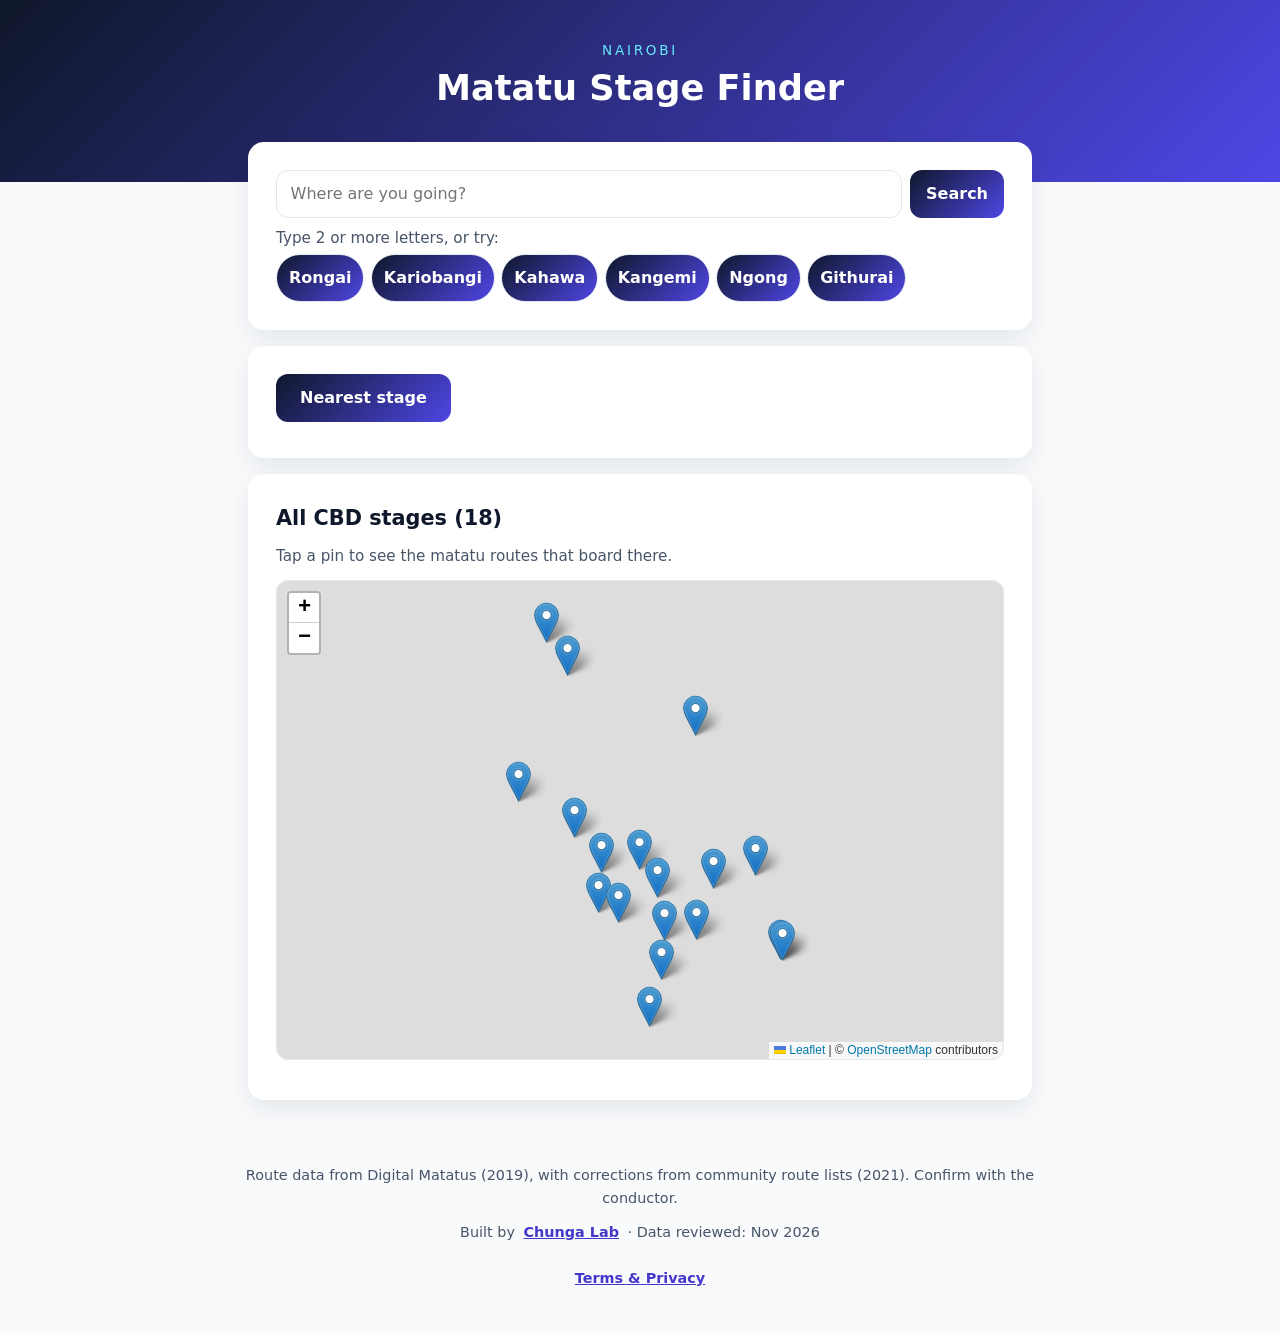
==== commit 3e7692f6: "Release 3: clearer report label, footer wrap fix, Terms tidy" ====
--- a/matatu/index.html
+++ b/matatu/index.html
@@ -23,7 +23,7 @@
     <p class="footer-links">
       Built by <a href="https://chungalab.github.io" target="_blank" rel="noopener">Chunga Lab</a>
       <span aria-hidden="true">·</span> Data reviewed: Nov 2026
-      <span aria-hidden="true">·</span> <a href="#/terms">Terms &amp; Privacy</a>
+      <br> <a href="#/terms">Terms &amp; Privacy</a>
     </p>
   </footer>
   <script src="vendor/leaflet/leaflet.js"></script>
